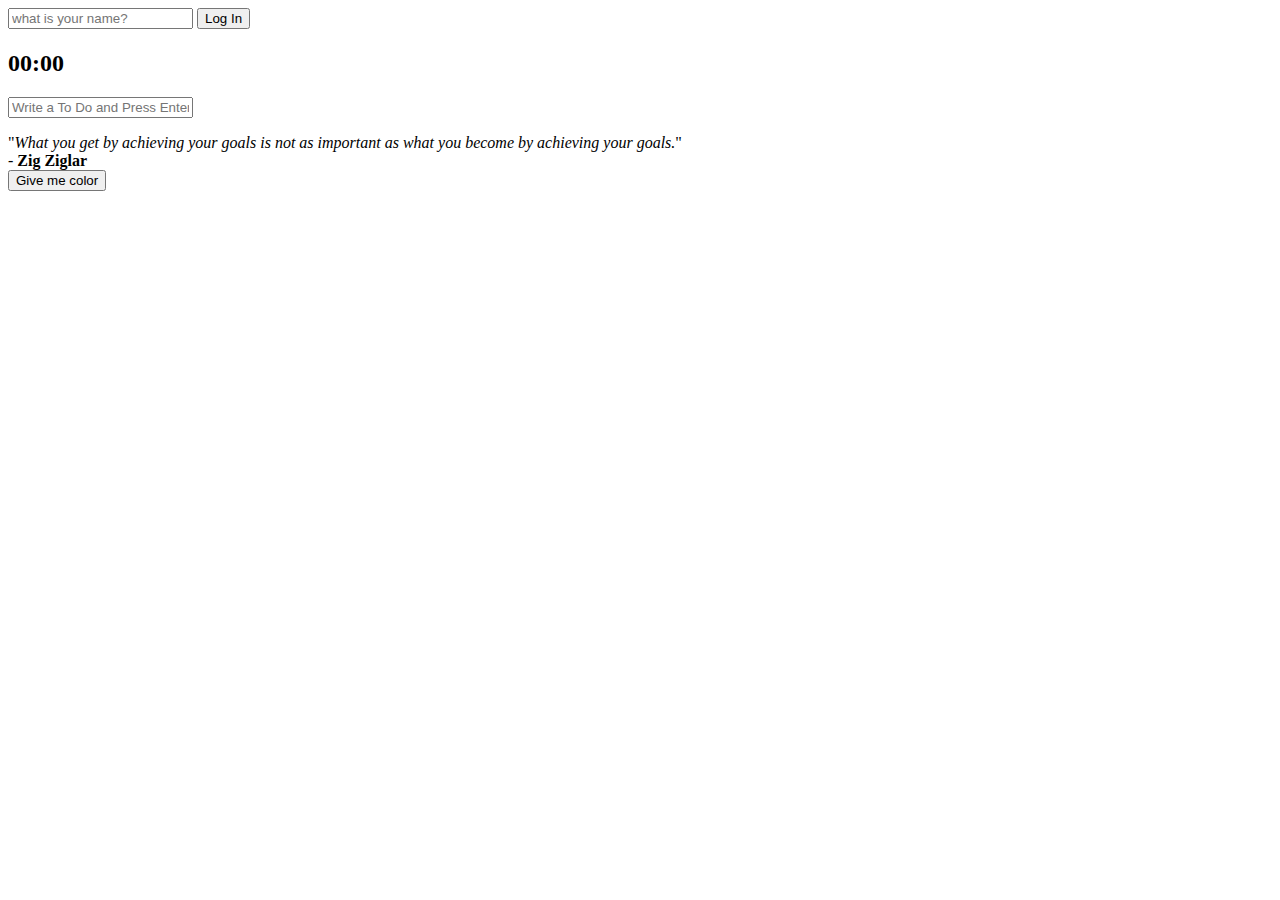
==== index.html @ eb06e434 "Update index.html" ====
<!DOCTYPE html>
<html lang="en">
<head>
    <meta charset="UTF-8">
    <meta http-equiv="X-UA-Compatible" content="IE=edge">
    <meta name="viewport" content="width=device-width, initial-scale=1.0">
    <link rel="stylesheet" href="css/style.css">
    <title>Momentum</title>
</head>
<body>
    
    <section id="sec1">
        <form class="hidden" id="login-form">
            <input maxlength="15" required type="text" placeholder="what is your name?" />
            <button>Log In</button>
        </form>  

        <h1 class="hidden" id="greeting"></h1>
    </section>
    
    <section id="sec2">
     <h2 id="clock">00:00</h2>
    </section>
    
    <section id="sec3">
        <form action="" id="todo-form">
            <input type="text" placeholder="Write a To Do and Press Enter" required />
        </form>
        <ul id="todo-list"></ul>
    </section>

    <section id="sec4">
        <div id="quote">
            "<i></i>"<br>
            - <strong></strong>
        </div>
    </section>

    <section id="sec5">
        <div id="weather">
            <span></span>
            <span></span>
        </div>
    </section>
    
    <section id="sec6">
        <button>Give me color</button>
    </section>

    <script src="js/greetings.js"></script>
    <script src="js/clock.js"></script>
    <script src="js/quotes.js"></script>
    <script src="js/background.js"></script>
    <script src="js/todo.js"></script>
    <script src="js/weather.js"></script>
    <!-- 보통 스크립트는 뒤에 적어줌 -->
</body>
</html>
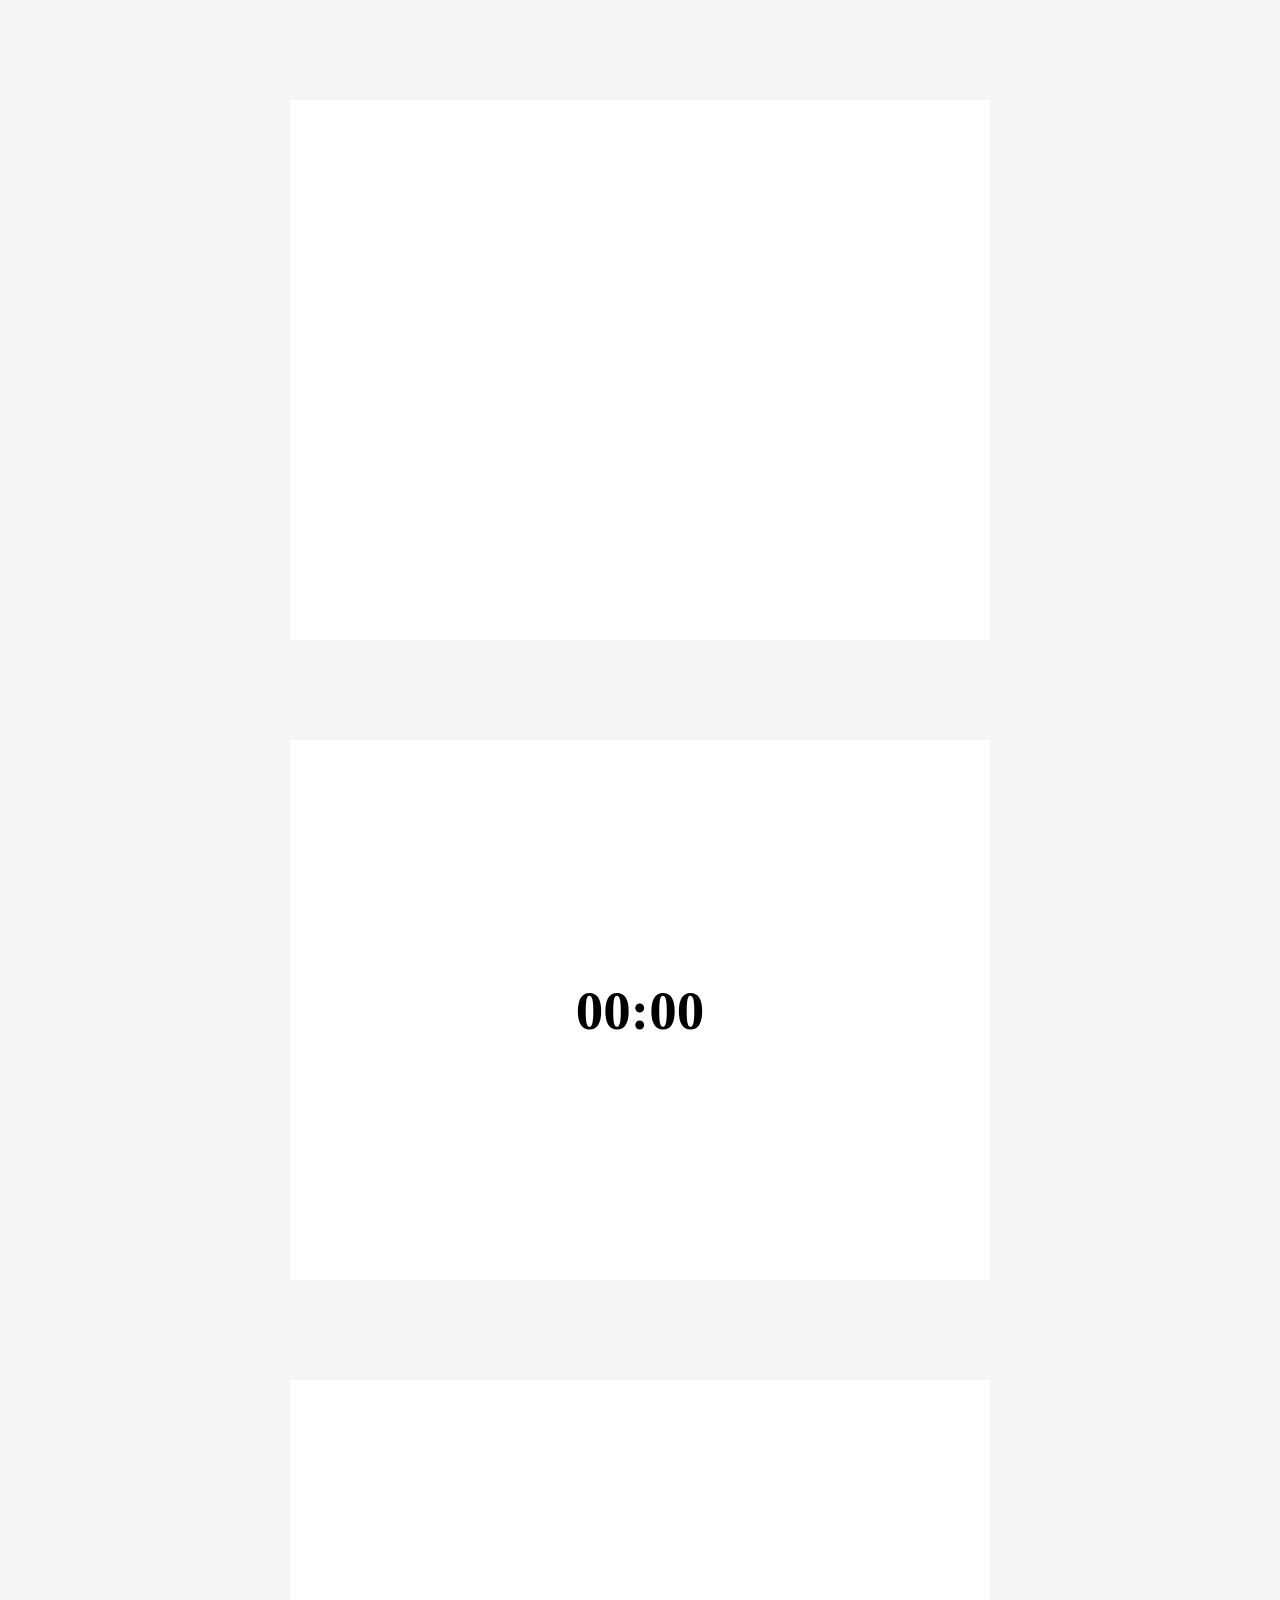
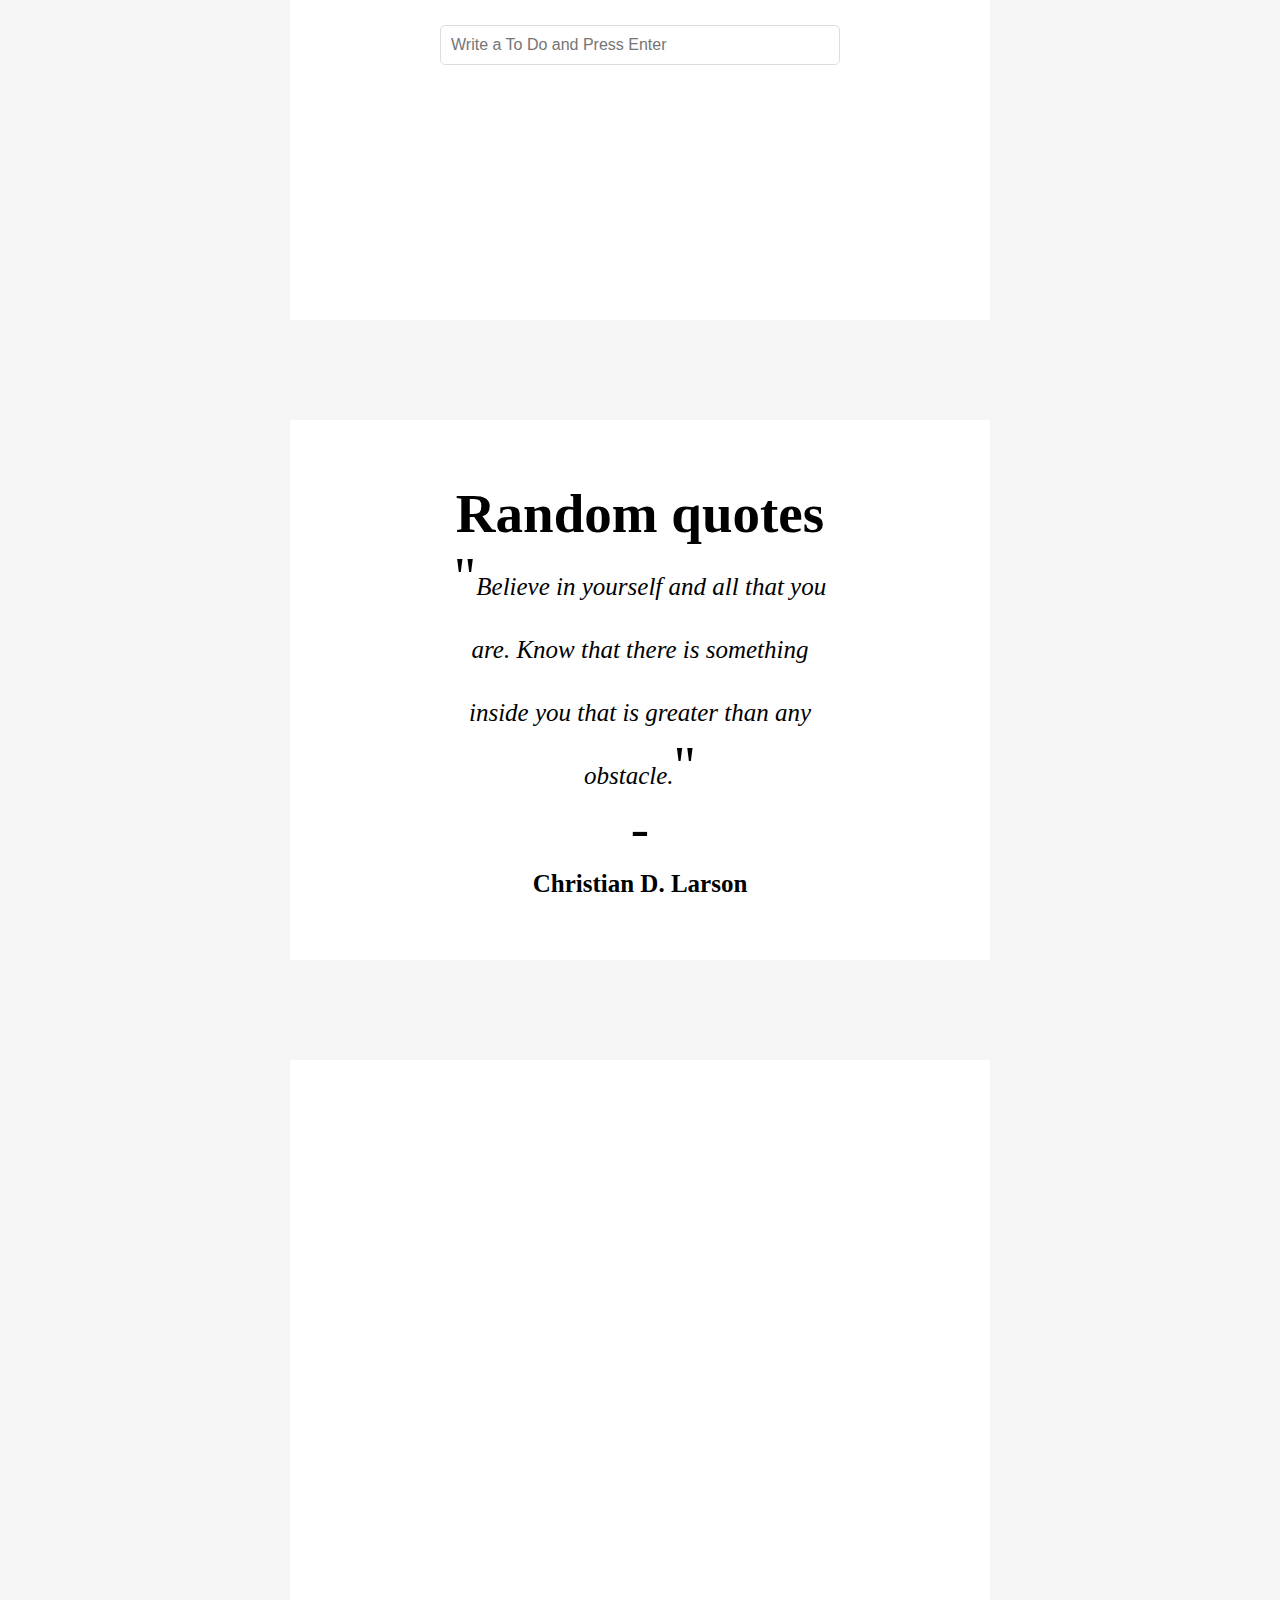
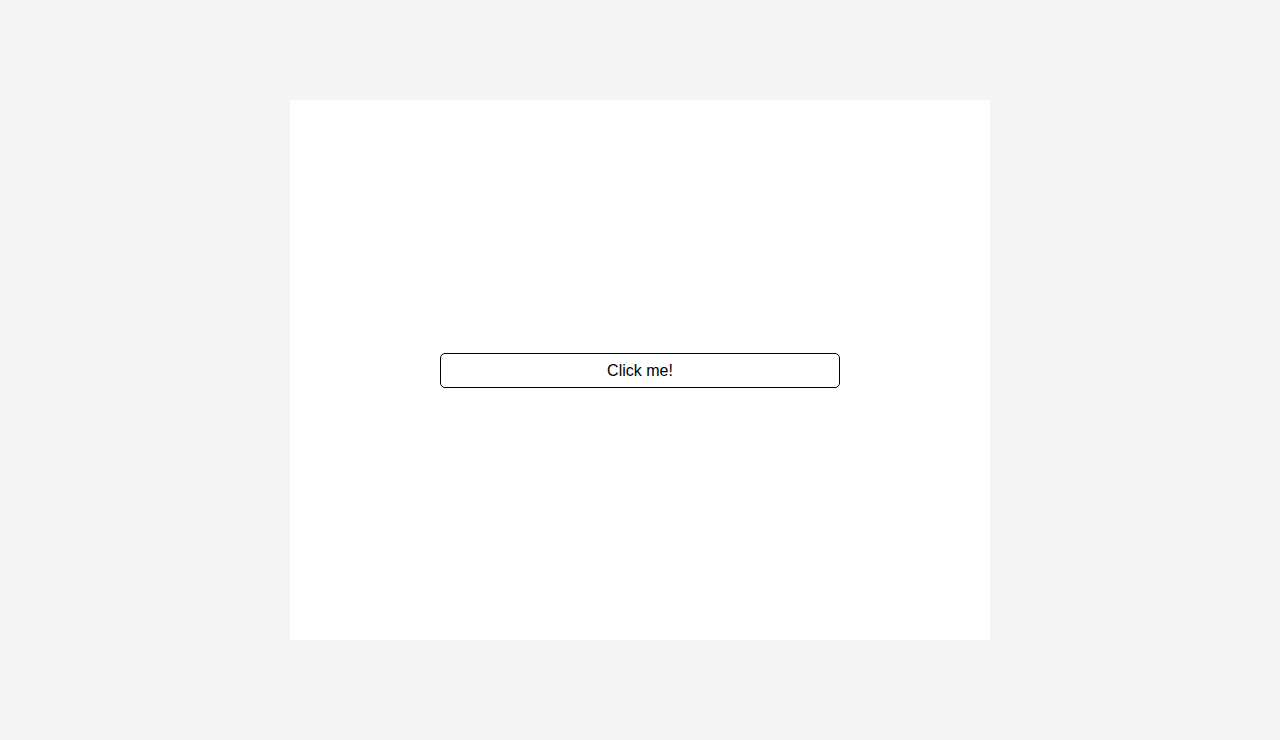
==== commit b2744da2: "Update index.html" ====
--- a/index.html
+++ b/index.html
@@ -31,8 +31,9 @@
 
     <section id="sec4">
         <div id="quote">
-            "<i></i>"<br>
-            - <strong></strong>
+            <h2>Random quotes</h2>
+            <p>"<i></i>"</p>
+            <p>- <strong></strong></p>
         </div>
     </section>
 
@@ -44,7 +45,7 @@
     </section>
     
     <section id="sec6">
-        <button>Give me color</button>
+        <button>Click me!</button>
     </section>
 
     <script src="js/greetings.js"></script>
--- a/css/style.css
+++ b/css/style.css
@@ -0,0 +1,17 @@
+.hidden{display:none;}
+
+body{background:#f5f5f5}
+body,body *{margin:0;padding:0;box-sizing: border-box;font-size:55px;}
+span{font-size:inherit;}
+ul, li{list-style: none;font-size:16px;margin:5px 0;}
+section{text-align: center;padding:150px;flex-direction: column;background:#fff;height:60vh;width:80%;max-width:700px;display:flex;align-items: center;justify-content: center;margin:100px auto;}
+input{font-size:16px;height:40px;line-height: 40px;width:100%;padding:5px 10px;border:0;border-radius:5px;display:block;margin:5px 0;border:1px solid #ddd;}
+button{font-size:16px;height:35px;line-height: 35px;width:100%;padding:5px 10px;border:0;border-radius:5px;display:block;margin:5px 0;background:#ff6000;color:#fff;outline: 0;display: flex;align-items: center;justify-content: center;}
+form{width:100%;}
+
+#sec3 ul {width:100%;}
+#sec3 ul li{padding:5px;border-bottom:1px dashed #ddd;display: flex;display: flex;align-items: center;justify-content: space-between;width: 100%;}
+#sec3 ul li button{width:40px;height:40px;}
+#sec4 #quote i{font-size: 25px;}
+#sec4 #quote strong{display:block;margin-top:10px;font-size: 25px;}
+#sec6 button{background:#fff;border:1px solid #000;color:#000;}
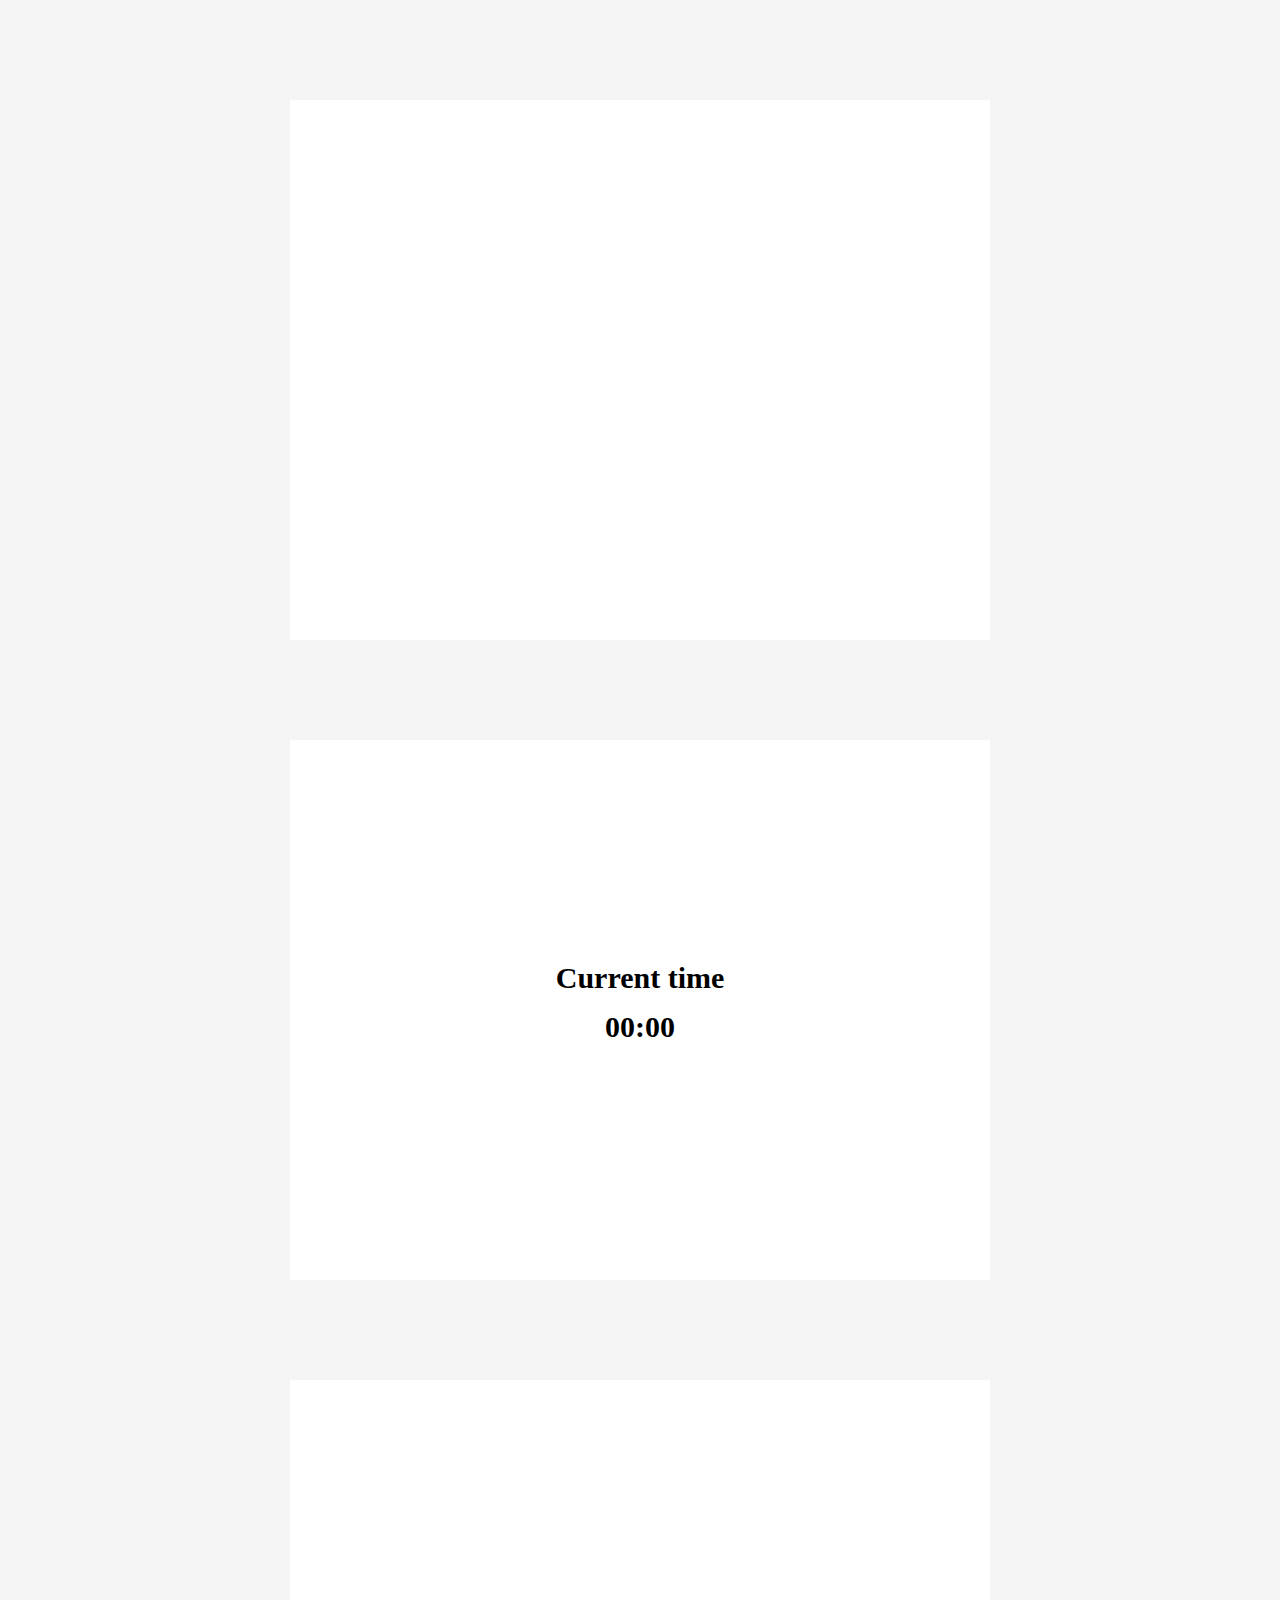
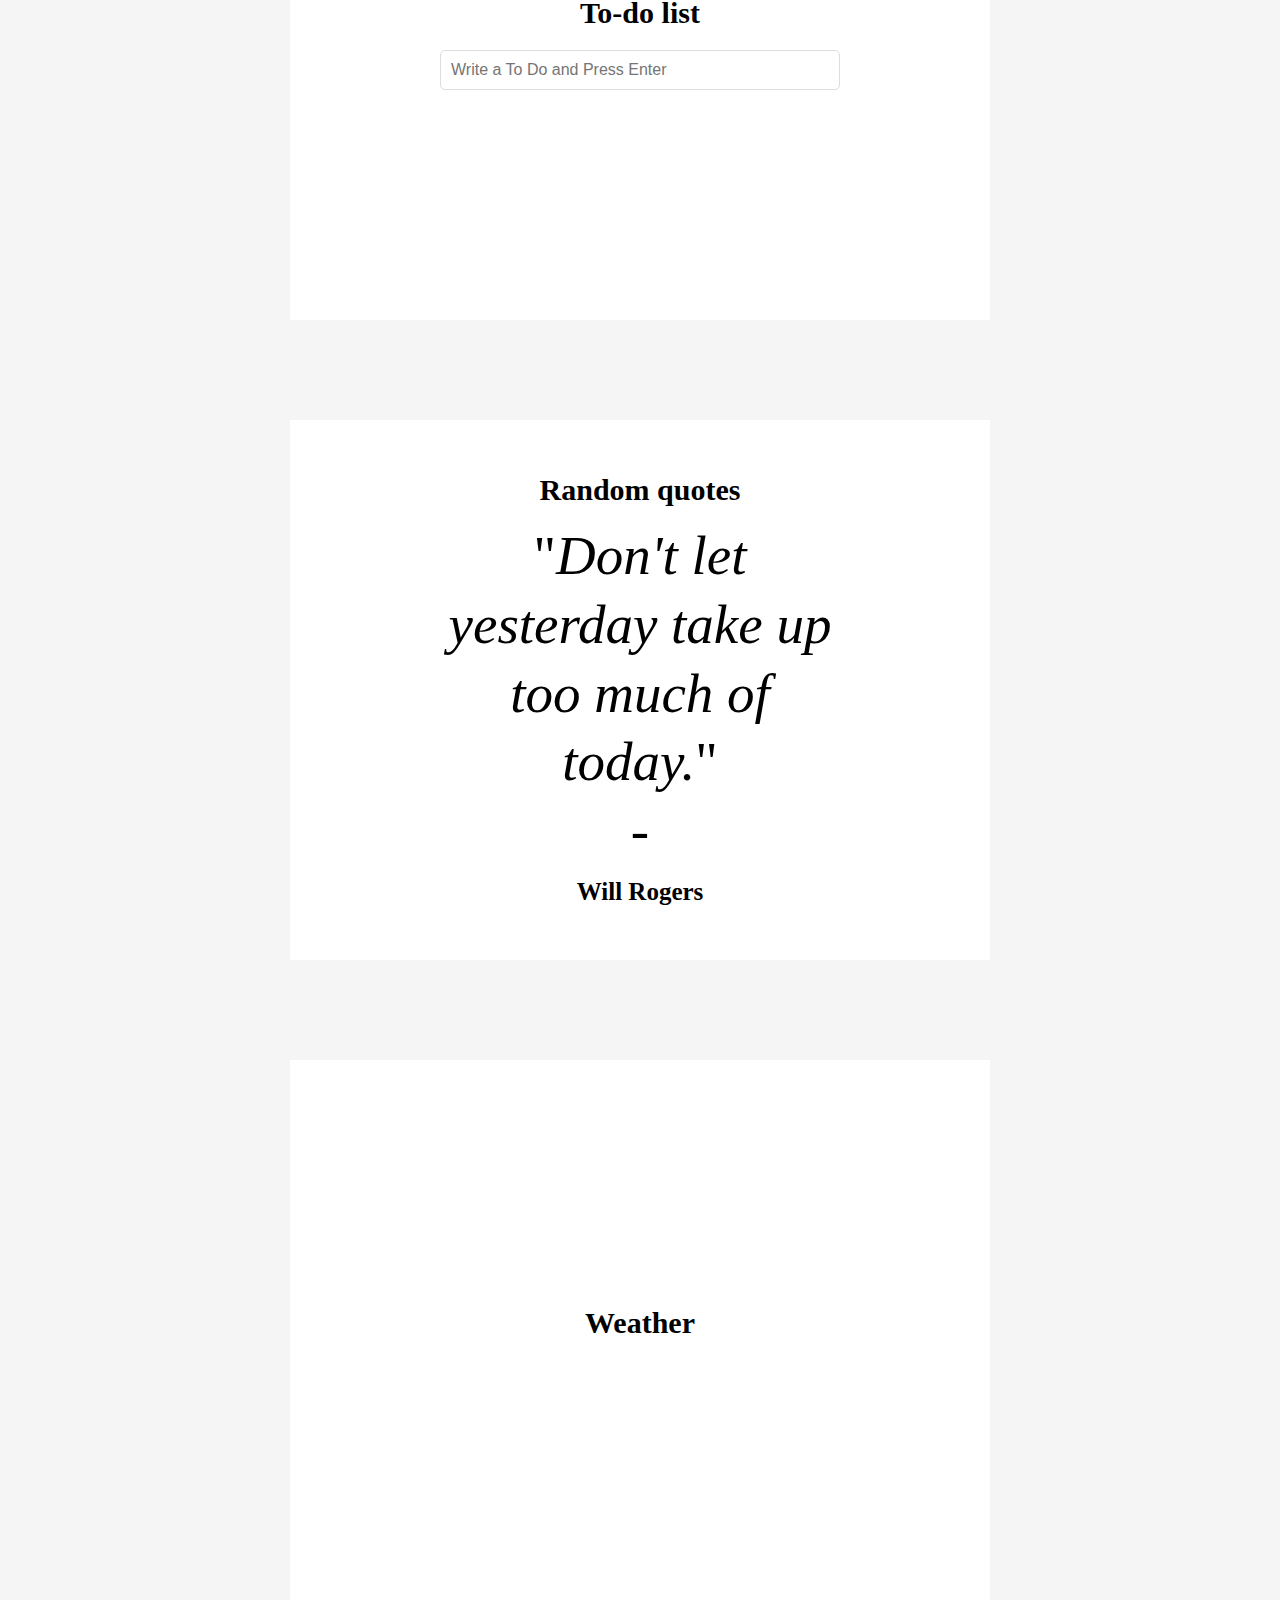
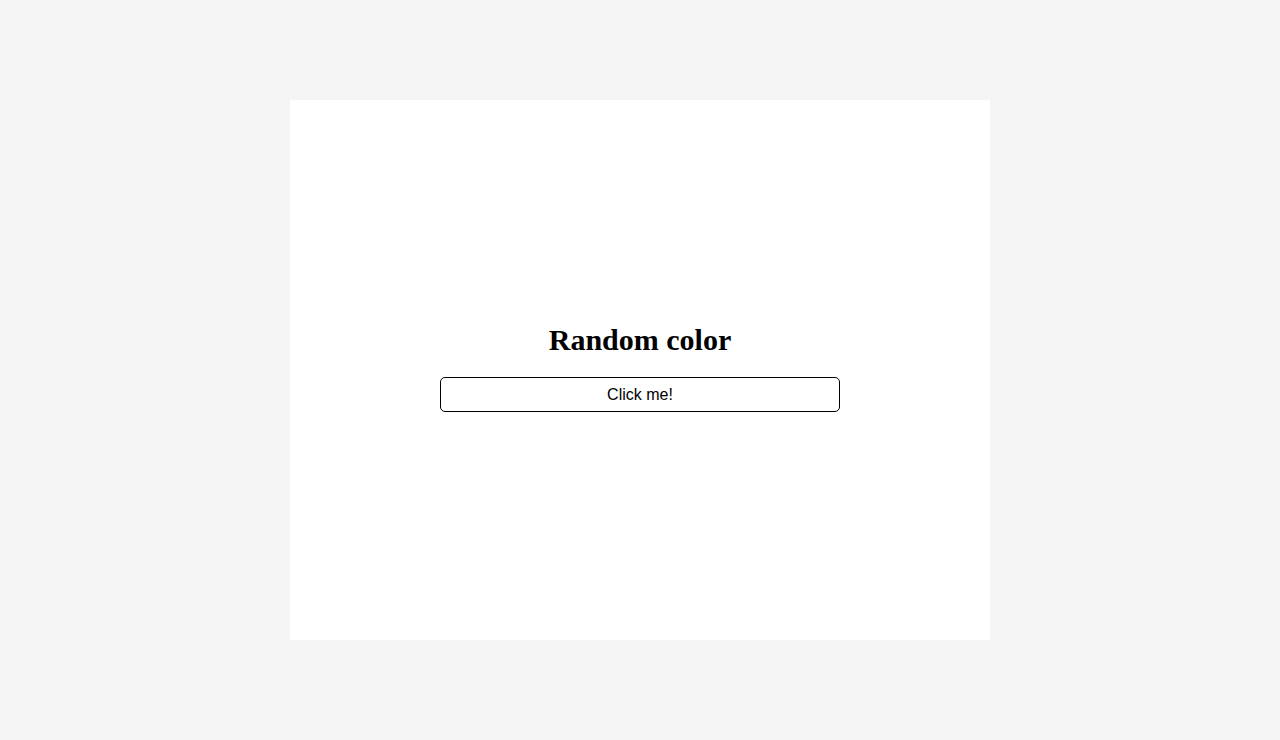
==== commit 5aad0c0b: "Update index.html" ====
--- a/index.html
+++ b/index.html
@@ -19,10 +19,12 @@
     </section>
     
     <section id="sec2">
+            <h2 class="secTitle">Current time</h2>
      <h2 id="clock">00:00</h2>
     </section>
     
     <section id="sec3">
+            <h2 class="secTitle">To-do list</h2>
         <form action="" id="todo-form">
             <input type="text" placeholder="Write a To Do and Press Enter" required />
         </form>
@@ -30,14 +32,15 @@
     </section>
 
     <section id="sec4">
+            <h2 class="secTitle">Random quotes</h2>
         <div id="quote">
-            <h2>Random quotes</h2>
             <p>"<i></i>"</p>
             <p>- <strong></strong></p>
         </div>
     </section>
 
     <section id="sec5">
+            <h2 class="secTitle">Weather</h2>
         <div id="weather">
             <span></span>
             <span></span>
@@ -45,6 +48,7 @@
     </section>
     
     <section id="sec6">
+            <h2 class="secTitle">Random color</h2>
         <button>Click me!</button>
     </section>
 
--- a/css/style.css
+++ b/css/style.css
@@ -9,9 +9,11 @@
 button{font-size:16px;height:35px;line-height: 35px;width:100%;padding:5px 10px;border:0;border-radius:5px;display:block;margin:5px 0;background:#ff6000;color:#fff;outline: 0;display: flex;align-items: center;justify-content: center;}
 form{width:100%;}
 
+h2{font-size:30px;margin-bottom:15px;}
+
 #sec3 ul {width:100%;}
 #sec3 ul li{padding:5px;border-bottom:1px dashed #ddd;display: flex;display: flex;align-items: center;justify-content: space-between;width: 100%;}
 #sec3 ul li button{width:40px;height:40px;}
-#sec4 #quote i{font-size: 25px;}
+#sec4 #quote {font-size: 20px;line-height: 1.25;}
 #sec4 #quote strong{display:block;margin-top:10px;font-size: 25px;}
 #sec6 button{background:#fff;border:1px solid #000;color:#000;}
